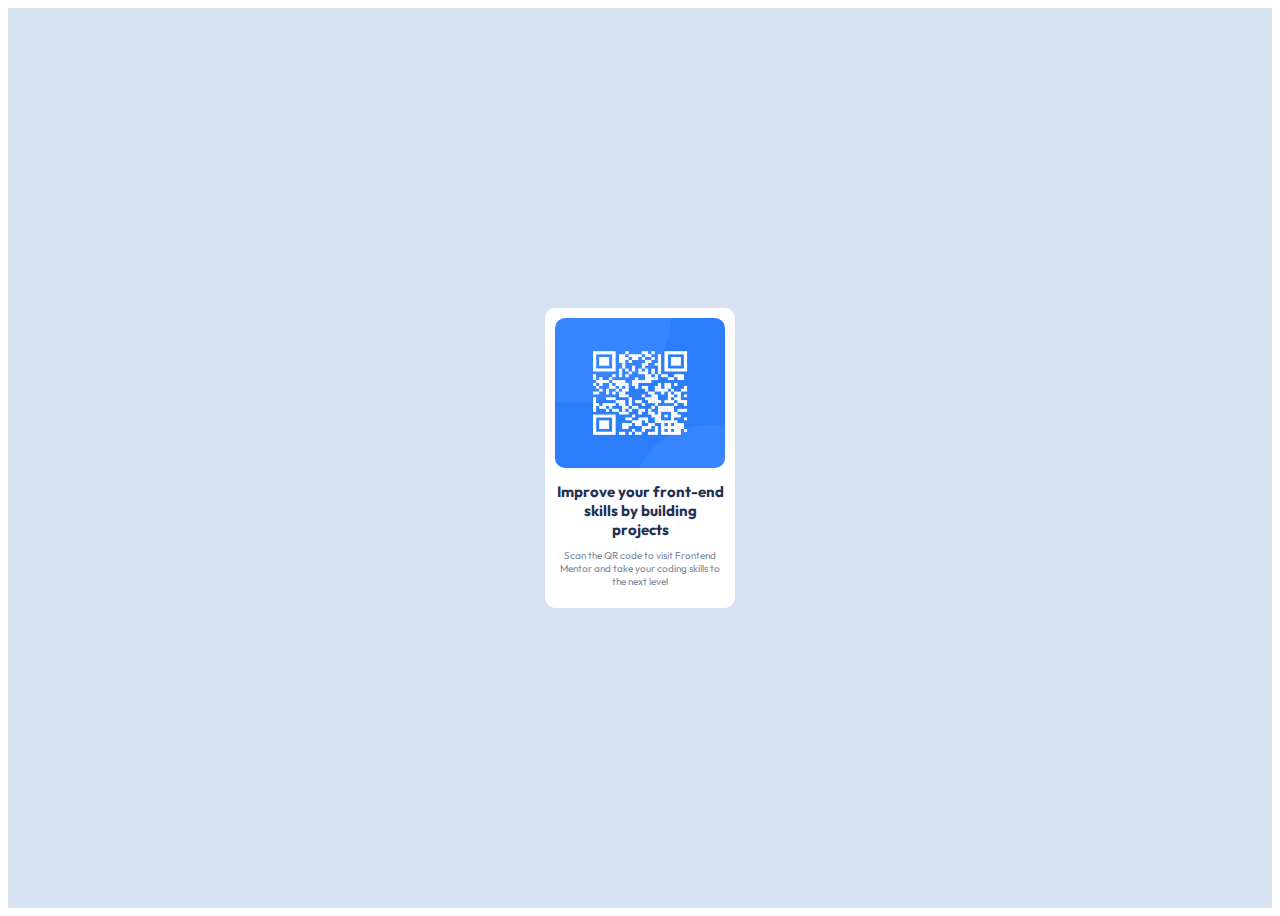
==== index.html @ fd5dea53 "Rename ind.html to index.html" ====
<!DOCTYPE html>
<html lang="en">
<head>
    <meta charset="UTF-8">
    <meta http-equiv="X-UA-Compatible" content="IE=edge">
    <meta name="viewport" content="width=device-width, initial-scale=1.0">
    <title>Document</title>
    <link rel="stylesheet" href="sleep.css">
    <link rel="preconnect" href="https://fonts.googleapis.com">
    <link rel="preconnect" href="https://fonts.gstatic.com" crossorigin>
    <link href="https://fonts.googleapis.com/css2?family=Outfit&display=swap" rel="stylesheet">

</head>
<body>
    <div class="container">
        <div class="box1">
            <img src="image-qr-code.png" alt="barcode"/>
            <article>Improve your front-end skills by building projects</article>
            <p>Scan the QR code to visit Frontend Mentor and take your coding skills to the next level</p>
        </div>
    </div>
</body>
</html>
---- sleep.css ----
*{
    box-sizing: border-box;
}
.container{
    display: flex;
    background-color:  hsl(212, 45%, 89%);
    width: 100%;
    height: 100vh;
    justify-content: center;
    align-items: center;

}
.box1{
    background-color: hsl(0, 0%, 100%);
    height: 300px;
    width: 190px;
    border-radius: 10px;
}
img{
    width: 170px;
    height: 150px;
    margin-left: 10px;
    margin-top: 10px;
    border-radius: 10px;
}
article{
    text-align: center;
    color: hsl(218, 44%, 22%);
    font-size: 15px;
    font-family: Outfit ;
    font-weight: 700;
    padding: 10px 10px 0 10px;
}
p{
    font-size: 10px;
    text-align: center;
    font-family: Outfit;
    font-weight: 400;
    color: hsl(220, 15%, 55%);
    padding-left: 10px;
    padding-right: 10px;
}
@media (max-width: 350px) {
    .box1{
        height: 700px;
        width: 500px;
    }
    }
}
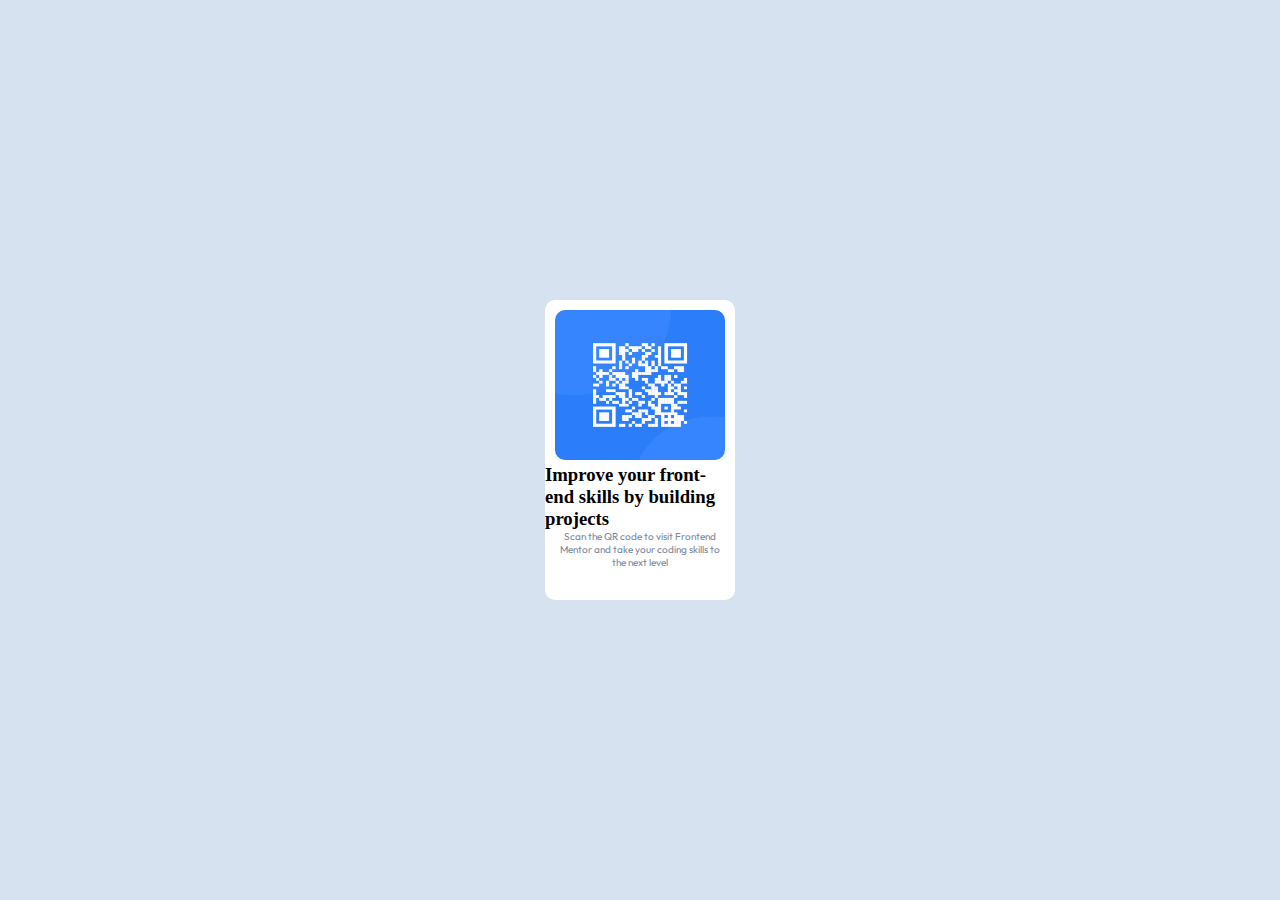
==== commit 0562e72e: "Update index.html" ====
--- a/index.html
+++ b/index.html
@@ -12,12 +12,12 @@
 
 </head>
 <body>
-    <div class="container">
+    <main class="container">
         <div class="box1">
             <img src="image-qr-code.png" alt="barcode"/>
-            <article>Improve your front-end skills by building projects</article>
+            <h3>Improve your front-end skills by building projects</h3>
             <p>Scan the QR code to visit Frontend Mentor and take your coding skills to the next level</p>
         </div>
-    </div>
+    </main>
 </body>
 </html>
--- a/sleep.css
+++ b/sleep.css
@@ -1,4 +1,6 @@
 *{
+    margin:0;
+    padding:0;
     box-sizing: border-box;
 }
 .container{
@@ -40,10 +42,3 @@
     padding-left: 10px;
     padding-right: 10px;
 }
-@media (max-width: 350px) {
-    .box1{
-        height: 700px;
-        width: 500px;
-    }
-    }
-}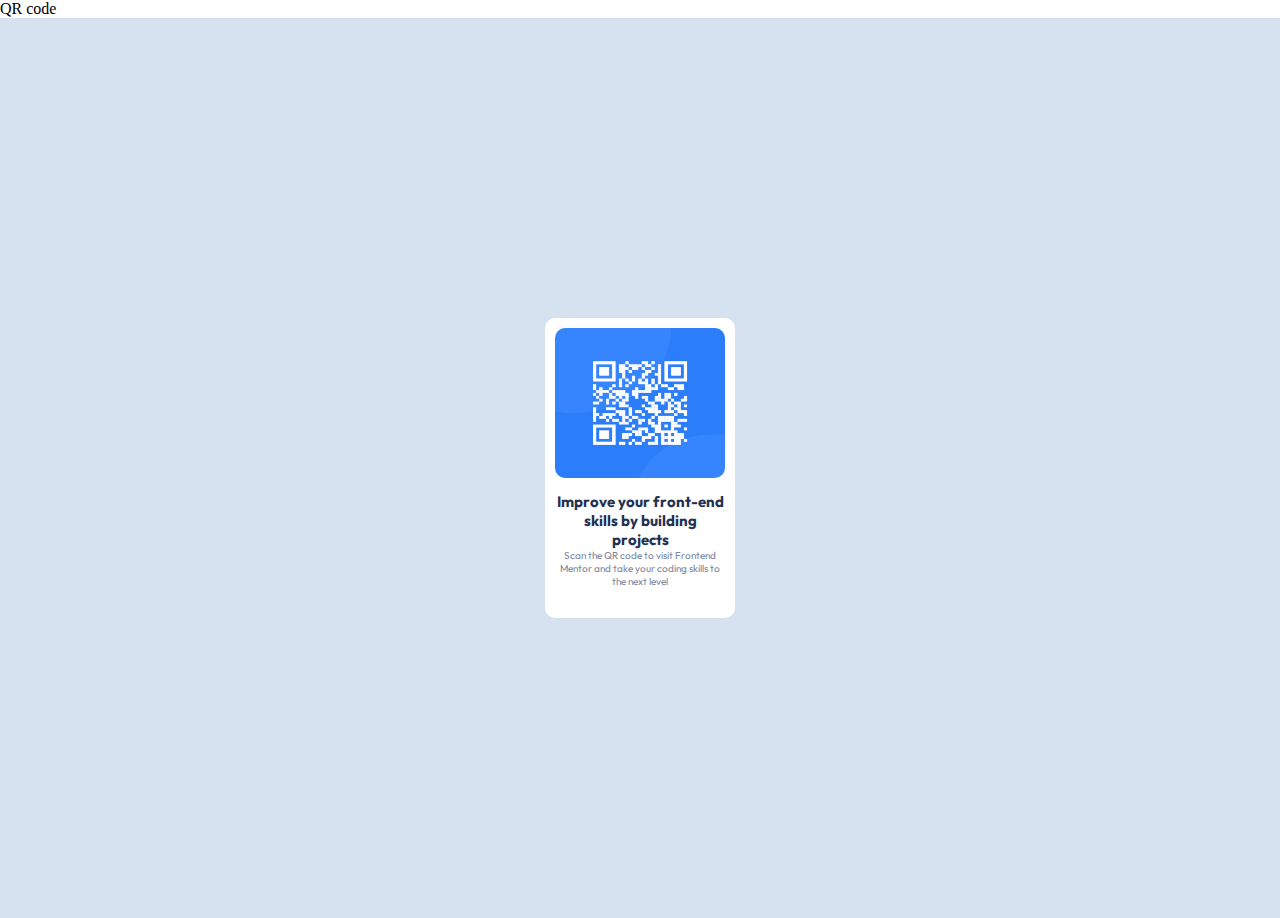
==== commit 08b21262: "Update index.html" ====
--- a/index.html
+++ b/index.html
@@ -9,7 +9,7 @@
     <link rel="preconnect" href="https://fonts.googleapis.com">
     <link rel="preconnect" href="https://fonts.gstatic.com" crossorigin>
     <link href="https://fonts.googleapis.com/css2?family=Outfit&display=swap" rel="stylesheet">
-
+    <heading>QR code</heading>
 </head>
 <body>
     <main class="container">
--- a/sleep.css
+++ b/sleep.css
@@ -25,7 +25,7 @@
     margin-top: 10px;
     border-radius: 10px;
 }
-article{
+h3{
     text-align: center;
     color: hsl(218, 44%, 22%);
     font-size: 15px;
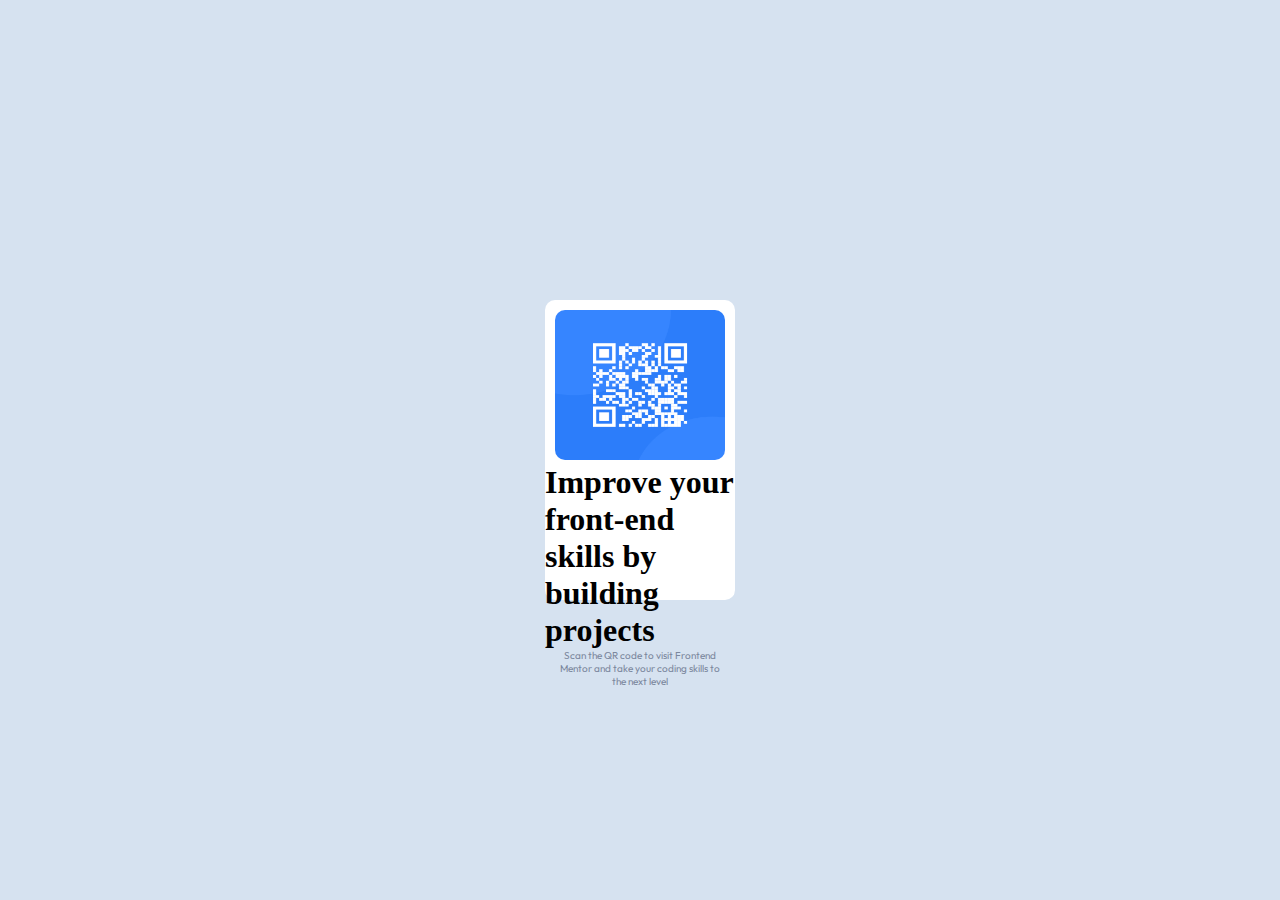
==== commit 8a8053fc: "Update index.html" ====
--- a/index.html
+++ b/index.html
@@ -9,13 +9,12 @@
     <link rel="preconnect" href="https://fonts.googleapis.com">
     <link rel="preconnect" href="https://fonts.gstatic.com" crossorigin>
     <link href="https://fonts.googleapis.com/css2?family=Outfit&display=swap" rel="stylesheet">
-    <heading>QR code</heading>
 </head>
 <body>
     <main class="container">
         <div class="box1">
             <img src="image-qr-code.png" alt="barcode"/>
-            <h3>Improve your front-end skills by building projects</h3>
+            <h1>Improve your front-end skills by building projects</h1>
             <p>Scan the QR code to visit Frontend Mentor and take your coding skills to the next level</p>
         </div>
     </main>
